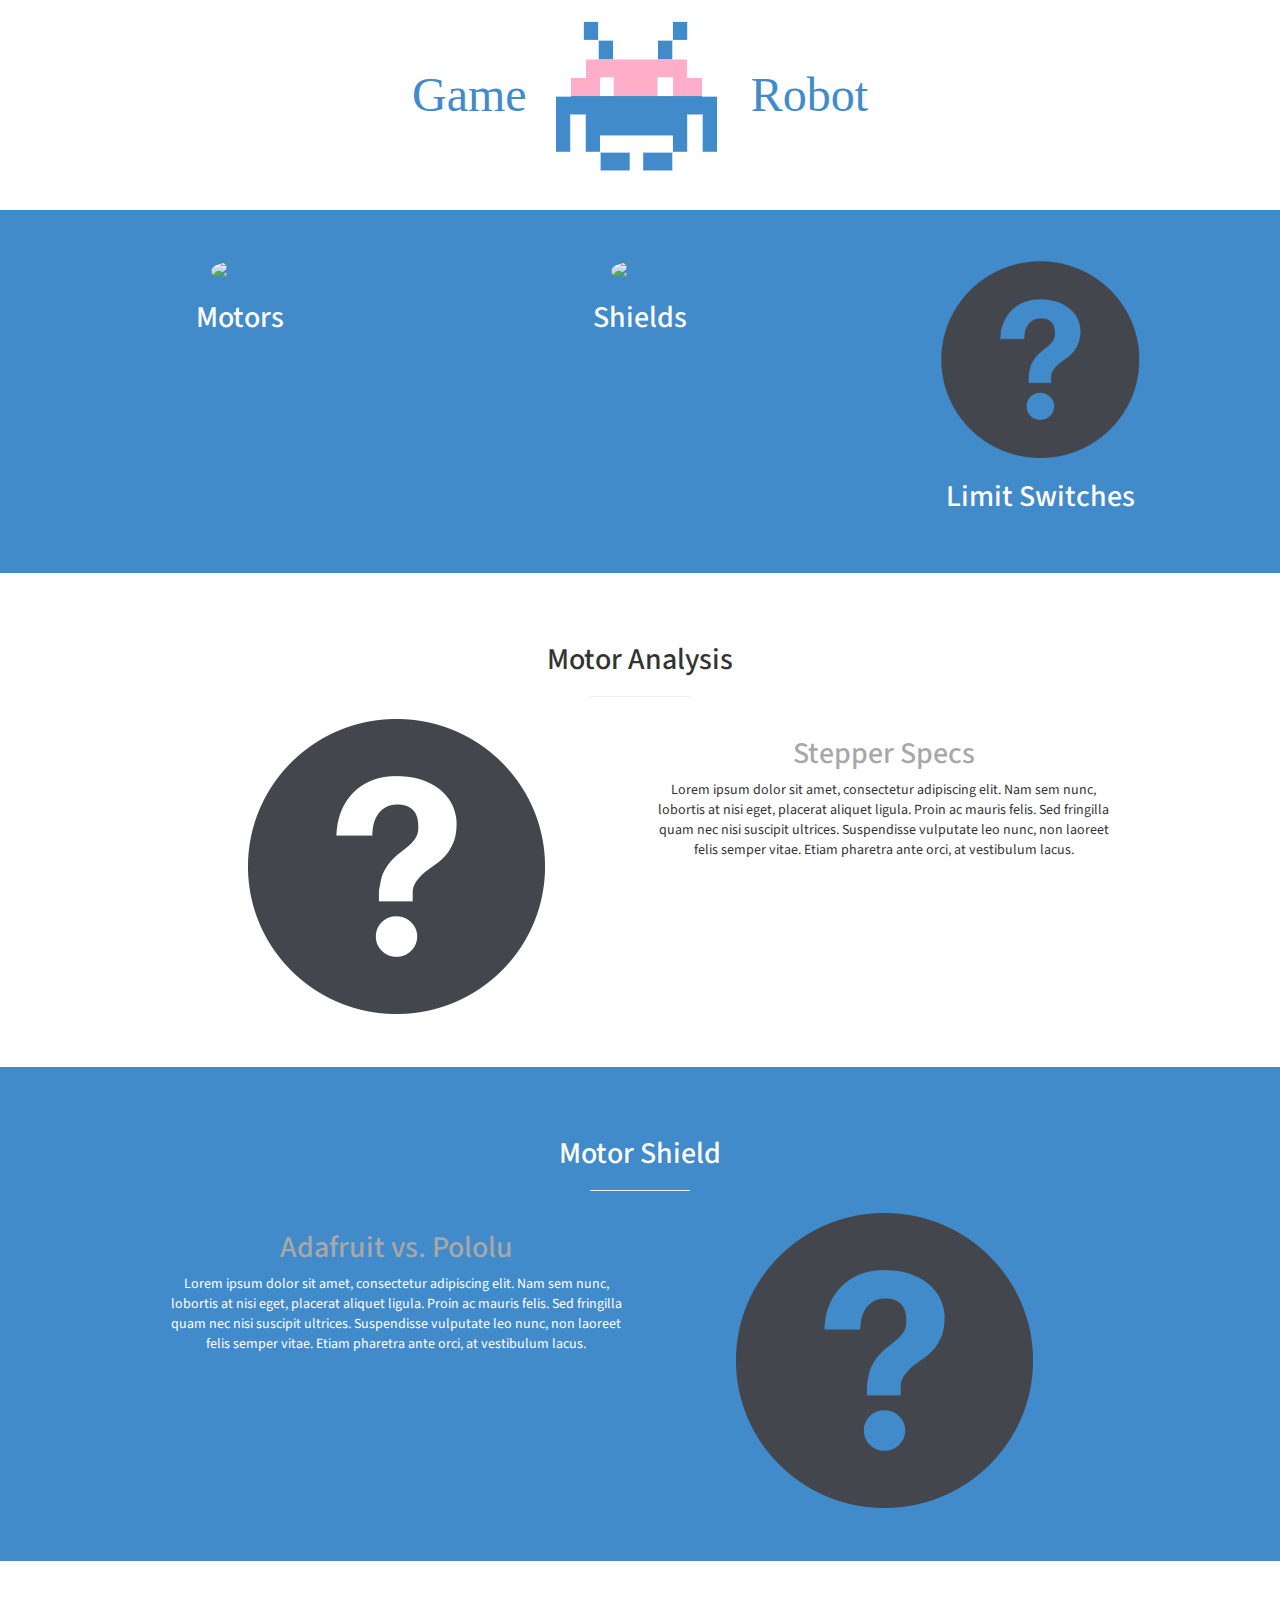
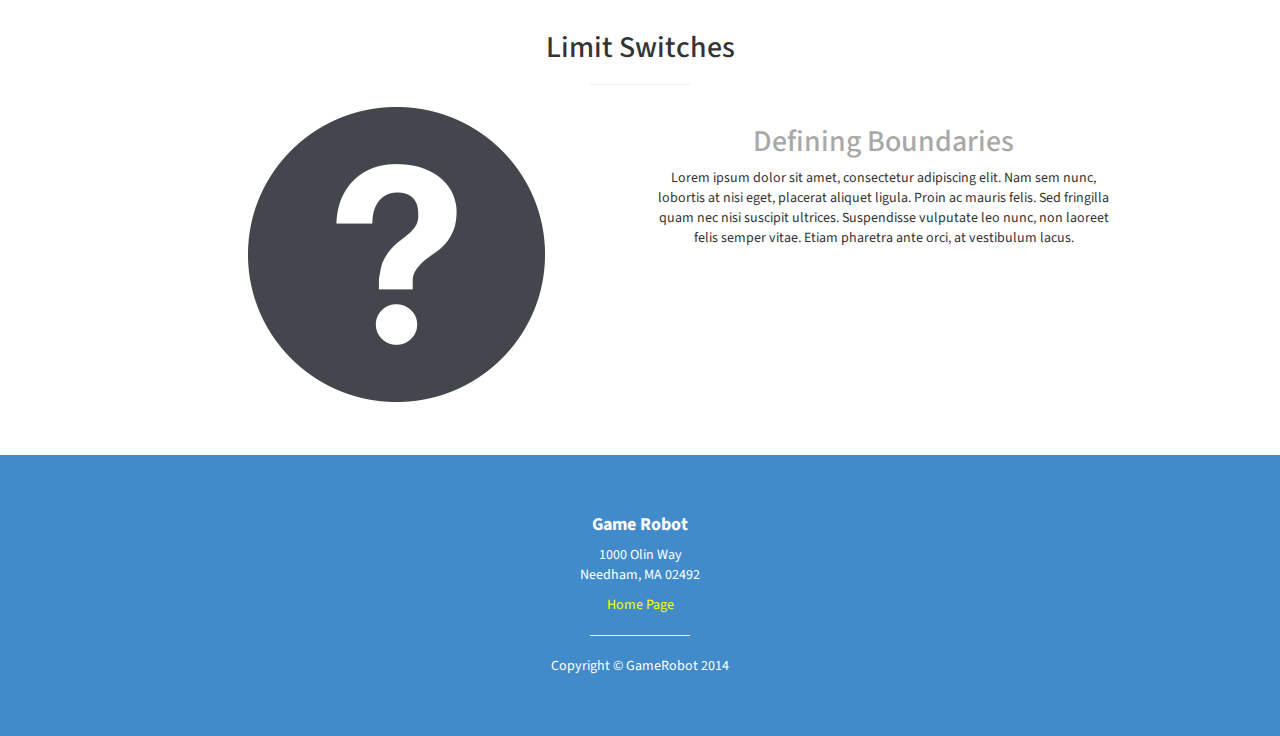
==== elec.html @ d6d70f02 "added pages for individual analysis of systems" ====
<!DOCTYPE html>
<html lang="en">

    <head>

        <meta charset="utf-8">
        <meta http-equiv="X-UA-Compatible" content="IE=edge">
        <meta name="viewport" content="width=device-width, initial-scale=1">
        <meta name="description" content="">
        <meta name="author" content="">

        <title>Electrical Design</title>
        <link rel="shortcut icon" href="img/resistor.png"/>


        <!-- Bootstrap Core CSS -->
        <link href="css/bootstrap.min.css" rel="stylesheet">
        <link href="css/bootstrap.css" rel="stylesheet">

        <!-- Custom CSS -->
        <link href="css/stylish-portfolio.css" rel="stylesheet">
        <link href="css/modern-business.css" rel="stylesheet">

        <!-- Custom Fonts -->
        <link href="font-awesome-4.1.0/css/font-awesome.min.css" rel="stylesheet" type="text/css">
        <link href="http://fonts.googleapis.com/css?family=Source+Sans+Pro:300,400,700,300italic,400italic,700italic" rel="stylesheet" type="text/css">

    </head>

    <body>
        <ul class="list-unstyled">
            <center>
                <li><font face="verdana" color="#428BCA" size="31">Game <a href="index.html"><img src="img/finallogo.png" width="200" height="200"></a></i> Robot</li></font>
            </center>
        </ul>

        <aside class="call-to-action bg-primary" id = "categories">
            <div class="container">
                <div class="row text-center">
                    <div class="row">
                      <div class="col-lg-4">
                        <center>
                            <a href="#motors"><img class="img-circle2" src="img/question.PNG" alt="mech 1" width="200" height="200" ></a>
                            <h2>Motors</h2>
                        </center>
                      </div>

                      <div class="col-lg-4">
                        <center>
                            <a href="#shields"><img class="img-circle2" src="img/question.PNG" alt="mech 2" width="200" height="200"></a>
                            <h2>Shields</h2>
                        </center>
                      </div>

                      <div class="col-lg-4">
                        <center>
                            <a href="#switches"><img class="img-circle2" src="img/question.png" alt="mech 3" width="200" height="200"></a>
                            <h2>Limit Switches</h2>
                        </center>
                      </div>
                    </div>
                </div>
        </aside>

        <section id="motors" class="portfolio">
            <div class="container">
                <div class="row">
                    <div class="col-lg-10 col-lg-offset-1 text-center">
                        <h2>Motor Analysis</h2>
                        <hr class="small">
                             <div class="row">
                               <div class="col-lg-6">
                                 <center>
                                     <img class="img-circle" src="img/question.png" alt="Mechanical pic">
                                 </center>
                               </div>
                               <div class="col-lg-6">
                                 <center>
                                     <h2 style="color: #a8a8a8">Stepper Specs</h2>
                                     <p class="bio">Lorem ipsum dolor sit amet, consectetur adipiscing elit. Nam sem nunc, lobortis at nisi eget, placerat aliquet ligula. Proin ac mauris felis. Sed fringilla quam nec nisi suscipit ultrices. Suspendisse vulputate leo nunc, non laoreet felis semper vitae. Etiam pharetra ante orci, at vestibulum lacus.</p>
                                     <br>
                                 </center>
                               </div>
                           </div>        
                       </div>
                </div>
            </div>
        </section>

        <section id="shields" class="services bg-primary">
            <div class="container">
                <div class="row text-center">
                    <div class="col-lg-10 col-lg-offset-1">
                        <h2>Motor Shield</h2>
                        <hr class="small">
                        <div class="row">
                          <div class="col-lg-6">
                            <center>
                                <h2 style="color: #a8a8a8">Adafruit vs. Pololu</h2>
                                <p class="bio">Lorem ipsum dolor sit amet, consectetur adipiscing elit. Nam sem nunc, lobortis at nisi eget, placerat aliquet ligula. Proin ac mauris felis. Sed fringilla quam nec nisi suscipit ultrices. Suspendisse vulputate leo nunc, non laoreet felis semper vitae. Etiam pharetra ante orci, at vestibulum lacus.</p>
                                <br>
                            </center>
                          </div>
                          <div class="col-lg-6">
                            <center>
                                <img class="img-circle" src="img/question.png" alt="Mechanics pic">
                            </center>
                          </div>
                      </div>
                    </div>
                </div>
            </div>
        </section>

        <section id="switches" class="portfolio">
            <div class="container">
                <div class="row">
                    <div class="col-lg-10 col-lg-offset-1 text-center">
                        <h2>Limit Switches</h2>
                        <hr class="small">
                             <div class="row">
                               <div class="col-lg-6">
                                 <center>
                                     <img class="img-circle" src="img/question.png" alt="Mechanical pic">
                                 </center>
                               </div>
                               <div class="col-lg-6">
                                 <center>
                                     <h2 style="color: #a8a8a8">Defining Boundaries</h2>
                                     <p class="bio">Lorem ipsum dolor sit amet, consectetur adipiscing elit. Nam sem nunc, lobortis at nisi eget, placerat aliquet ligula. Proin ac mauris felis. Sed fringilla quam nec nisi suscipit ultrices. Suspendisse vulputate leo nunc, non laoreet felis semper vitae. Etiam pharetra ante orci, at vestibulum lacus.</p>
                                     <br>
                                 </center>
                               </div>
                           </div>        
                       </div>
                </div>
            </div>
        </section>

        <section id="footer" class="services bg-primary">
            <div class="container">
                <div class="col-lg-10 col-lg-offset-1 text-center">
                    <h4>
                        <strong>Game Robot</strong>
                    </h4>

                    <p>1000 Olin Way<br>Needham, MA 02492</p>
                    <a href="index.html">
                        <font color="yellow">Home Page</font>
                    </a>
                    <hr class="small">
                    <p>Copyright &copy; GameRobot 2014</p>
                </div>
            </div>
        </section>

        <!-- jQuery -->
        <script src="js/jquery.js"></script>

        <!-- Bootstrap Core JavaScript -->
        <script src="js/bootstrap.min.js"></script>

        <script>

            // Scrolls to the selected menu item on the page
            $(function() {
                $('a[href*=#]:not([href=#])').click(function() {
                    if (location.pathname.replace(/^\//, '') == this.pathname.replace(/^\//, '') || location.hostname == this.hostname) {

                        var target = $(this.hash);
                        target = target.length ? target : $('[name=' + this.hash.slice(1) + ']');
                        if (target.length) {
                            $('html,body').animate({
                                scrollTop: target.offset().top
                            }, 1000);
                            return false;
                        }
                    }
                });
            });
        </script>

    </body>
---- css/stylish-portfolio.css ----
/*!
 * Start Bootstrap - Stylish Portfolio Bootstrap Theme (http://startbootstrap.com)
 * Code licensed under the Apache License v2.0.
 * For details, see http://www.apache.org/licenses/LICENSE-2.0.
 */

/* Global Styles */

html,
body {
    width: 100%;
    height: 100%;
}

body {
    font-family: "Source Sans Pro","Helvetica Neue",Helvetica,Arial,sans-serif;
}

.text-vertical-center {
    display: table-cell;
    text-align: center;
    vertical-align: middle;
}

.text-vertical-center h1 {
    margin: 0;
    padding: 0;
    font-size: 4.5em;
    font-weight: 700;
}

/* Custom Button Styles */

.btn-dark {
    border-radius: 0;
    color: #fff;
    background-color: rgba(0,0,0,0.4);
}

.btn-dark:hover,
.btn-dark:focus,
.btn-dark:active {
    color: #fff;
    background-color: rgba(0,0,0,0.7);
}

.btn-light {
    border-radius: 0;
    color: #333;
    background-color: rgb(255,255,255);
}

.btn-light:hover,
.btn-light:focus,
.btn-light:active {
    color: #333;
    background-color: rgba(255,255,255,0.8);
}

/* Custom Horizontal Rule */

hr.small {
    max-width: 100px;
}

/* Side Menu */

#sidebar-wrapper {
    z-index: 1000;
    position: fixed;
    right: 0;
    width: 250px;
    height: 100%;
    margin-right: -250px;
    overflow-y: auto;
    background: #222;
    -webkit-transition: all 0.4s ease 0s;
    -moz-transition: all 0.4s ease 0s;
    -ms-transition: all 0.4s ease 0s;
    -o-transition: all 0.4s ease 0s;
    transition: all 0.4s ease 0s;
}

.sidebar-nav {
    position: absolute;
    top: 0;
    width: 250px;
    margin: 0;
    padding: 0;
    list-style: none;
}

.sidebar-nav li {
    text-indent: 20px;
    line-height: 40px;
}

.sidebar-nav li a {
    display: block;
    text-decoration: none;
    color: #999;
}

.sidebar-nav li a:hover {
    text-decoration: none;
    color: #fff;
    background: rgba(255,255,255,0.2);
}

.sidebar-nav li a:active,
.sidebar-nav li a:focus {
    text-decoration: none;
}

.sidebar-nav > .sidebar-brand {
    height: 55px;
    font-size: 18px;
    line-height: 55px;
}

.sidebar-nav > .sidebar-brand a {
    color: #999;
}

.sidebar-nav > .sidebar-brand a:hover {
    color: #fff;
    background: none;
}

#menu-toggle {
    z-index: 1;
    position: fixed;
    top: 0;
    right: 0;
}

#sidebar-wrapper.active {
    right: 250px;
    width: 250px;
    -webkit-transition: all 0.4s ease 0s;
    -moz-transition: all 0.4s ease 0s;
    -ms-transition: all 0.4s ease 0s;
    -o-transition: all 0.4s ease 0s;
    transition: all 0.4s ease 0s;
}

.toggle {
    margin: 5px 5px 0 0;
}

/* Header */

.header {
    display: table;
    position: relative;
    width: 100%;
    height: 100%;
    background: url(../img/bg.jpg) no-repeat center center scroll;
    -webkit-background-size: cover;
    -moz-background-size: cover;
    background-size: cover;
    -o-background-size: cover;
}

/* About */

.about {
    padding: 50px 0;
}

/* Services */

.services {
    padding: 50px 0;
}

.service-item {
    margin-bottom: 30px;
}

/* Callout */

.callout {
    display: table;
    width: 100%;
    height: 400px;
    color: #fff;
    background: url(../img/callout.jpg) no-repeat center center scroll;
    -webkit-background-size: cover;
    -moz-background-size: cover;
    background-size: cover;
    -o-background-size: cover;
}

/* Portfolio */

.portfolio {
    padding: 50px 0;
}

.portfolio-item {
    margin-bottom: 30px;
}

.img-portfolio {
    margin: 0 auto;
}

.img-portfolio:hover {
    opacity: 0.8;
}

/* Call to Action */

.call-to-action {
    padding: 50px 0;
}

.call-to-action .btn {
    margin: 10px;
}

/* Map */

.map {
    height: 500px;
}

@media(max-width:768px) {
    .map {
        height: 75%;
    }
}

/* Footer */

footer {
    padding: 100px 0;
}
---- css/modern-business.css ----
/*!
 * Start Bootstrap - Modern Business HTML Template (http://startbootstrap.com)
 * Code licensed under the Apache License v2.0.
 * For details, see http://www.apache.org/licenses/LICENSE-2.0.
 */

/* Global Styles */

html,
body {
    height: 100%;
}


.img-portfolio {
    margin-bottom: 30px;
}

.img-hover:hover {
    opacity: 0.8;
}

/* Home Page Carousel */

header.carousel {
    height: 70%;
}

header.carousel .item,
header.carousel .item.active,
header.carousel .carousel-inner {
    height: 100%;
}

header.carousel .fill {
    width: 100%;
    height: 100%;
    background-position: center;
    background-size: cover;
}

/* 404 Page Styles */

.error-404 {
    font-size: 100px;
}

/* Pricing Page Styles */

.price {
    display: block;
    font-size: 50px;
    line-height: 50px;
}

.price sup {
    top: -20px;
    left: 2px;
    font-size: 20px;
}

.period {
    display: block;
    font-style: italic;
}

/* Footer Styles */

footer {
    margin: 50px 0;
}

/* Responsive Styles */

@media(max-width:991px) {
    .customer-img,
    .img-related {
        margin-bottom: 30px;
    }
}

@media(max-width:767px) {
    .img-portfolio {
        margin-bottom: 15px;
    }

    header.carousel .carousel {
        height: 70%;
    }
}
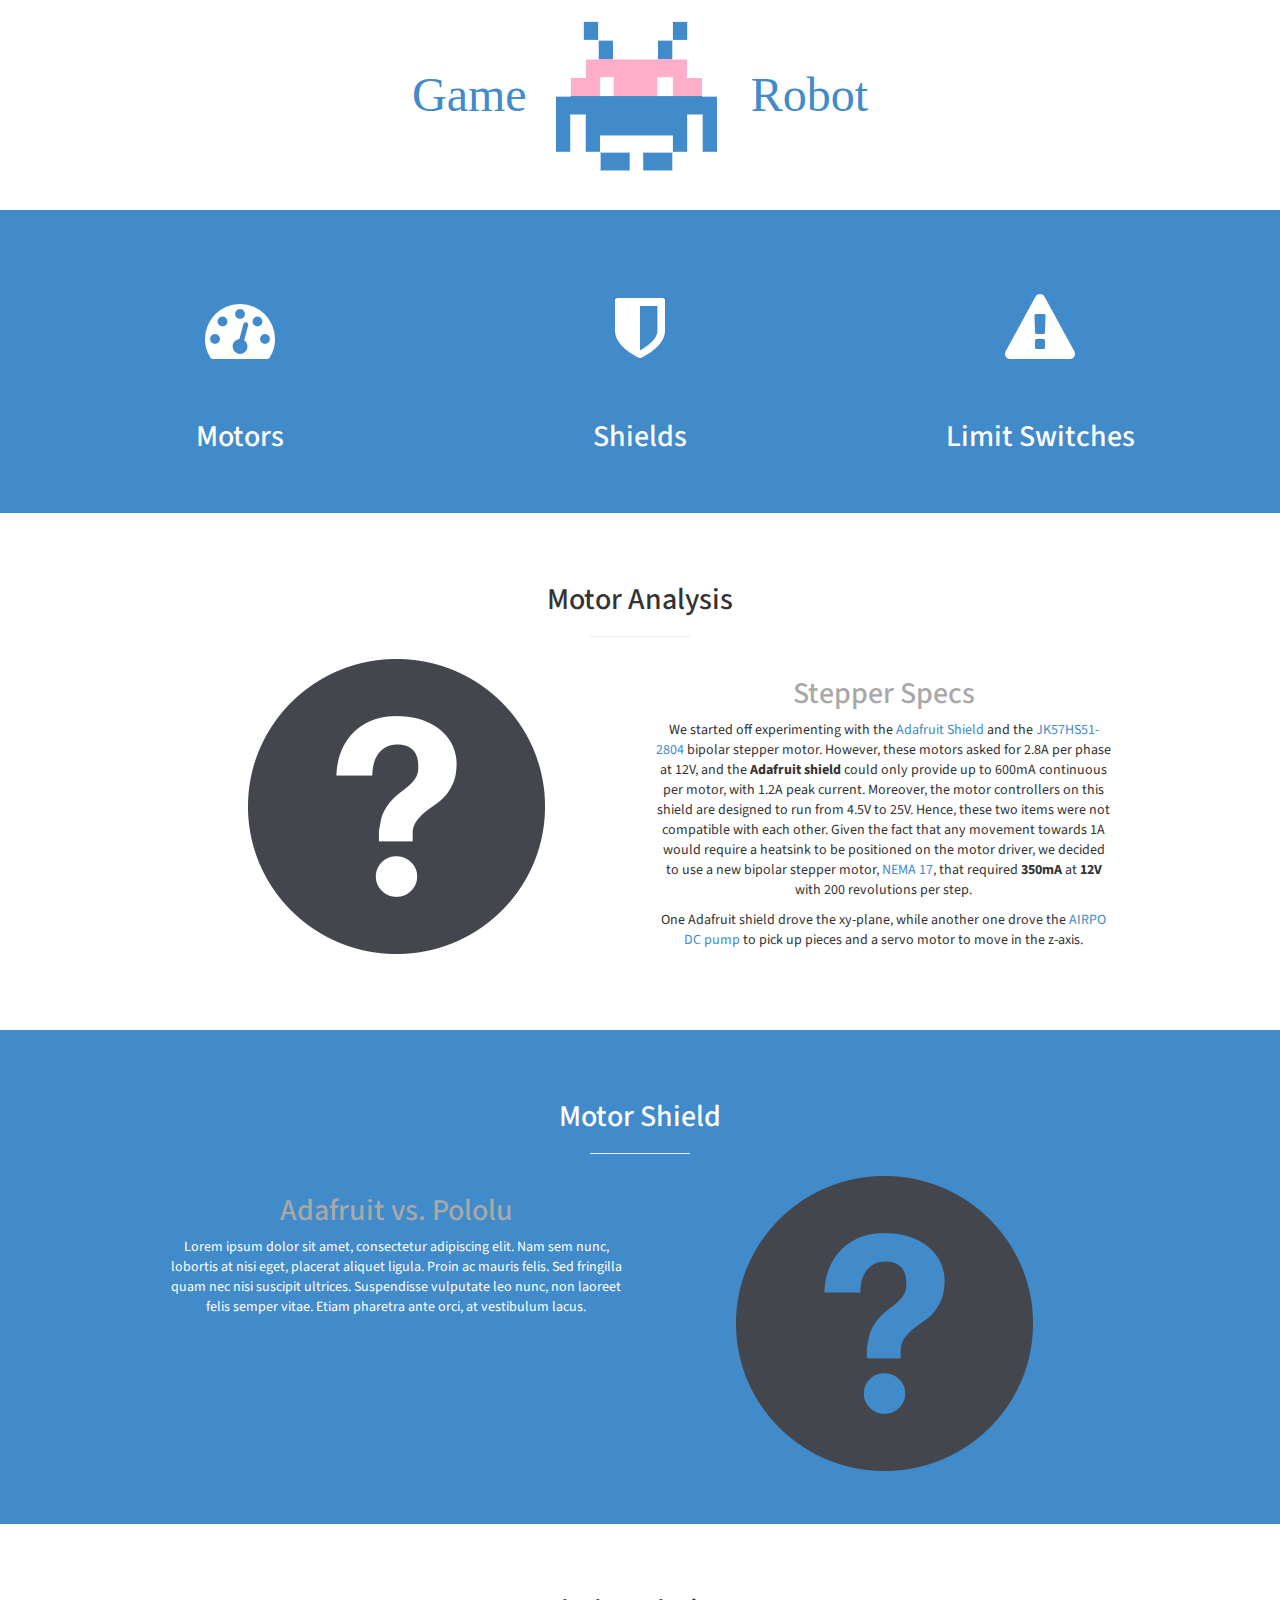
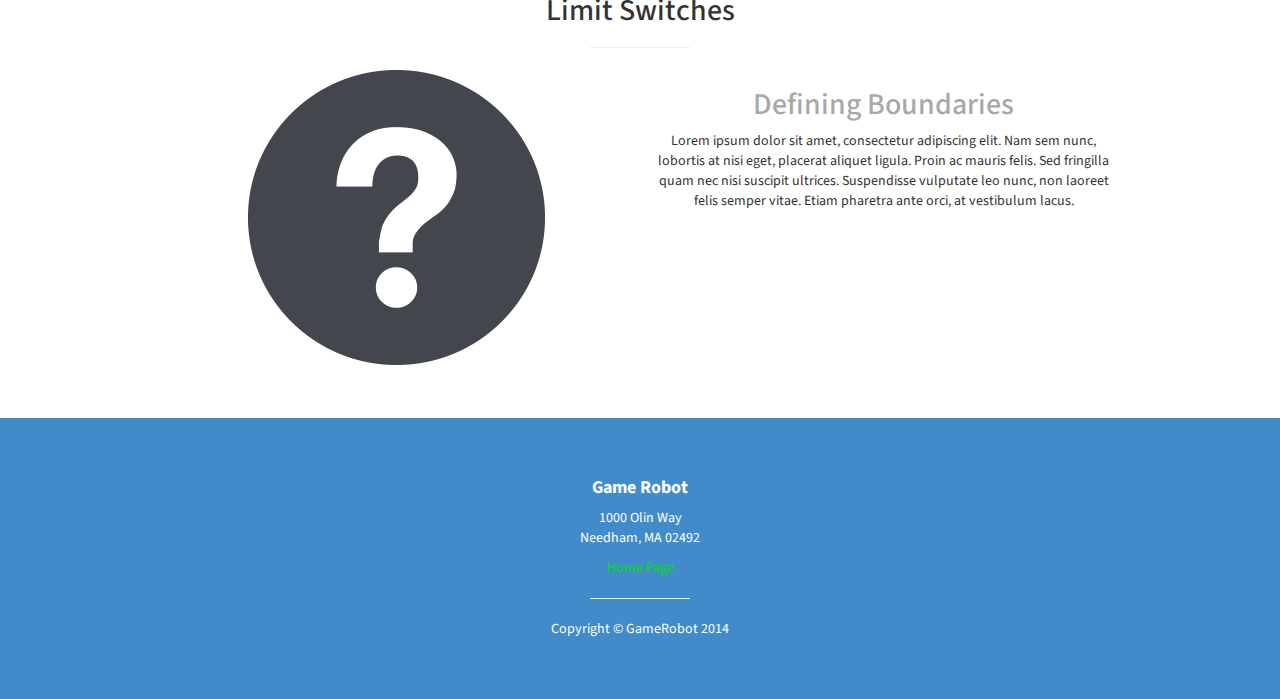
==== commit 308a381f: "changes in all sections and updates" ====
--- a/elec.html
+++ b/elec.html
@@ -40,21 +40,33 @@
                     <div class="row">
                       <div class="col-lg-4">
                         <center>
-                            <a href="#motors"><img class="img-circle2" src="img/question.PNG" alt="mech 1" width="200" height="200" ></a>
+                            <a href="#motors">
+                              <span class="fa-stack fa-5x">
+                                  <i class="fa fa-dashboard fa-stack-1x text-primarysoft"></i>
+                              </span>                                                        
+                            </a>
                             <h2>Motors</h2>
                         </center>
                       </div>
 
                       <div class="col-lg-4">
                         <center>
-                            <a href="#shields"><img class="img-circle2" src="img/question.PNG" alt="mech 2" width="200" height="200"></a>
+                            <a href="#shields">
+                              <span class="fa-stack fa-5x">
+                                  <i class="fa fa-shield fa-stack-1x text-primarysoft"></i>
+                              </span>                            
+                            </a>
                             <h2>Shields</h2>
                         </center>
                       </div>
 
                       <div class="col-lg-4">
                         <center>
-                            <a href="#switches"><img class="img-circle2" src="img/question.png" alt="mech 3" width="200" height="200"></a>
+                            <a href="#switches">
+                              <span class="fa-stack fa-5x">
+                                  <i class="fa fa-exclamation-triangle fa-stack-1x text-primarysoft"></i>
+                              </span>                             
+                            </a>
                             <h2>Limit Switches</h2>
                         </center>
                       </div>
@@ -71,13 +83,14 @@
                              <div class="row">
                                <div class="col-lg-6">
                                  <center>
-                                     <img class="img-circle" src="img/question.png" alt="Mechanical pic">
+                                     <img class="img-circle" src="img/question.png" alt="Electrical pic">
                                  </center>
                                </div>
                                <div class="col-lg-6">
                                  <center>
                                      <h2 style="color: #a8a8a8">Stepper Specs</h2>
-                                     <p class="bio">Lorem ipsum dolor sit amet, consectetur adipiscing elit. Nam sem nunc, lobortis at nisi eget, placerat aliquet ligula. Proin ac mauris felis. Sed fringilla quam nec nisi suscipit ultrices. Suspendisse vulputate leo nunc, non laoreet felis semper vitae. Etiam pharetra ante orci, at vestibulum lacus.</p>
+                                     <p class="bio">We started off experimenting with the <a href="http://www.adafruit.com/product/1438">Adafruit Shield</a> and the <a href="http://www.riorand.com/electronics/motors/riorand-1-8-57mm-hybrid-stepper-motor-nema23-jk57hs51-2804.html">JK57HS51-2804</a> bipolar stepper motor. However, these motors asked for 2.8A per phase at 12V, and the <strong>Adafruit shield</strong> could only provide up to 600mA continuous per motor, with 1.2A peak current. Moreover, the motor controllers on this shield are designed to run from 4.5V to 25V.  Hence, these two items were not compatible with each other. Given the fact that any movement towards 1A would require a heatsink to be positioned on the motor driver, we decided to use a new bipolar stepper motor, <a href = "http://www.adafruit.com/product/324">NEMA 17</a>,  that required <strong>350mA</strong> at <strong>12V</strong> with 200 revolutions per step.</p>
+                                     <p>One Adafruit shield drove the xy-plane, while another one drove the <a href="http://www.alibaba.com/product-detail/Mini-D2028-12v-dc-air-pump_354079276.html">AIRPO DC pump</a> to pick up pieces and a servo motor to move in the z-axis. </p>
                                      <br>
                                  </center>
                                </div>
@@ -103,7 +116,7 @@
                           </div>
                           <div class="col-lg-6">
                             <center>
-                                <img class="img-circle" src="img/question.png" alt="Mechanics pic">
+                                <img class="img-circle" src="img/question.png" alt="Electrical pic">
                             </center>
                           </div>
                       </div>
@@ -121,7 +134,7 @@
                              <div class="row">
                                <div class="col-lg-6">
                                  <center>
-                                     <img class="img-circle" src="img/question.png" alt="Mechanical pic">
+                                     <img class="img-circle" src="img/question.png" alt="Electrical pic">
                                  </center>
                                </div>
                                <div class="col-lg-6">
@@ -146,7 +159,7 @@
 
                     <p>1000 Olin Way<br>Needham, MA 02492</p>
                     <a href="index.html">
-                        <font color="yellow">Home Page</font>
+                        <font color="#00e500">Home Page</font>
                     </a>
                     <hr class="small">
                     <p>Copyright &copy; GameRobot 2014</p>
